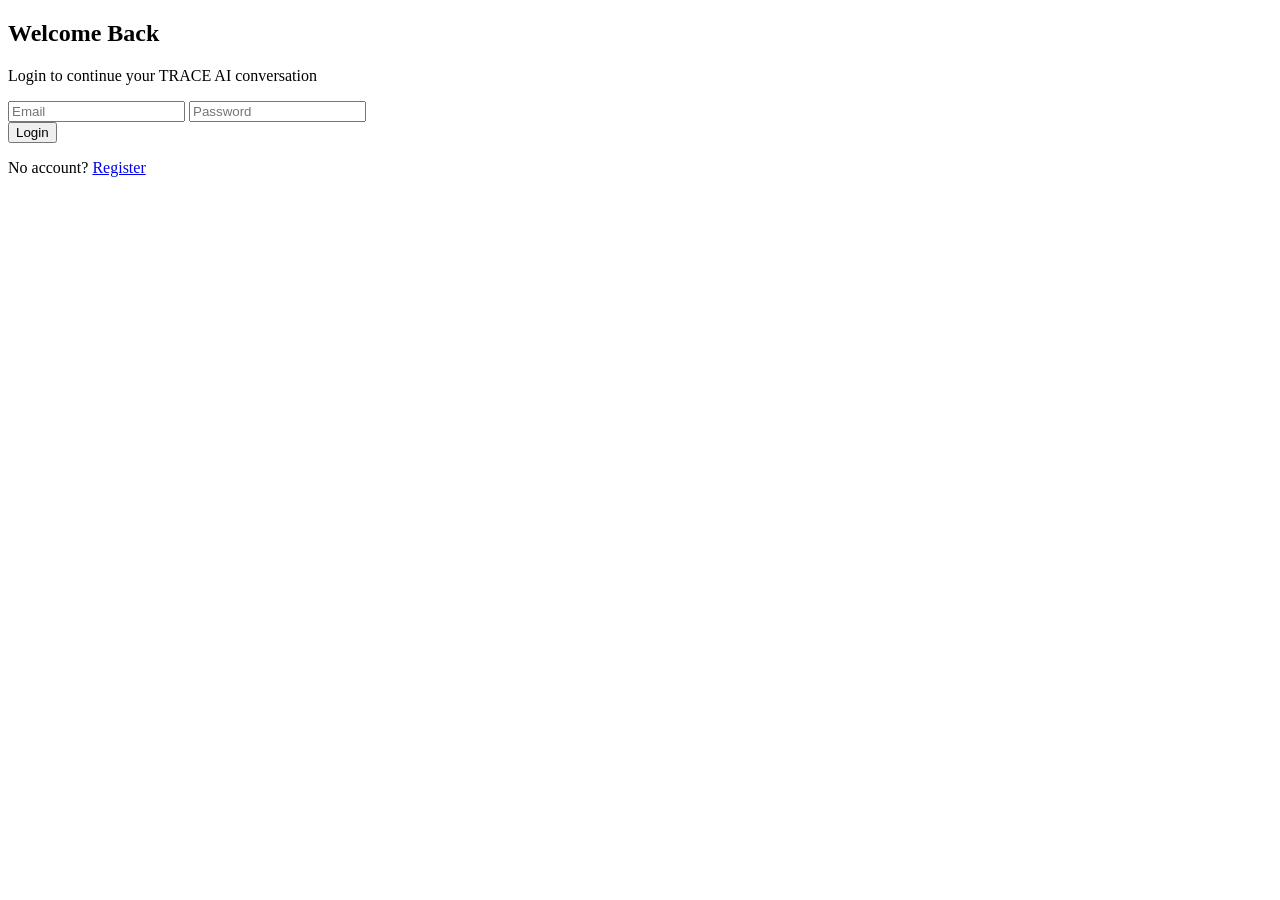
==== frontend/login.html @ 37f2cdd3 "Initial Phase 1 implementation of TRACE AI chatbot" ====
<!DOCTYPE html>
<html>
<head>
    <title>TRACE AI Chatbot</title>

    <link rel="stylesheet" href="/style.css">

    <link
        rel="icon"
        type="image/png"
        href="/yin.png">
</head>

<body>

<div class="auth-container">
    <h2 class="auth-title">Welcome Back</h2>
    <p class="auth-subtitle">Login to continue your TRACE AI conversation</p>

    <input id="email" placeholder="Email">
    <input id="password" type="password" placeholder="Password">

    <div id="toastMessage" class="toast-message auth-toast"></div>

    <button onclick="login()">Login</button>

    <p class="auth-text">
        No account?
        <a class="auth-link" href="/register.html">Register</a>
    </p>
</div>

<script>
function showToast(message, type = "success") {
    const toast = document.getElementById("toastMessage");

    toast.innerText = message;
    toast.className = "toast-message auth-toast show " + type;

    setTimeout(() => {
        toast.className = "toast-message auth-toast";
    }, 3000);
}

async function login() {
    const email = document.getElementById("email").value.trim();
    const password = document.getElementById("password").value.trim();

    if (!email || !password) {
        showToast("Please enter email and password.", "error");
        return;
    }

    try {
        const res = await fetch("/login", {
            method: "POST",
            headers: {
                "Content-Type": "application/json"
            },
            body: JSON.stringify({ email, password })
        });

        const data = await res.json();

        showToast(
            data.message,
            data.success ? "success" : "error"
        );

        if (data.success) {
            localStorage.setItem("username", data.name);

            setTimeout(() => {
                window.location.href = "/index.html";
            }, 900);
        }

    } catch (error) {
        showToast("Unable to connect to TRACE backend.", "error");
    }
}
</script>

</body>
</html>
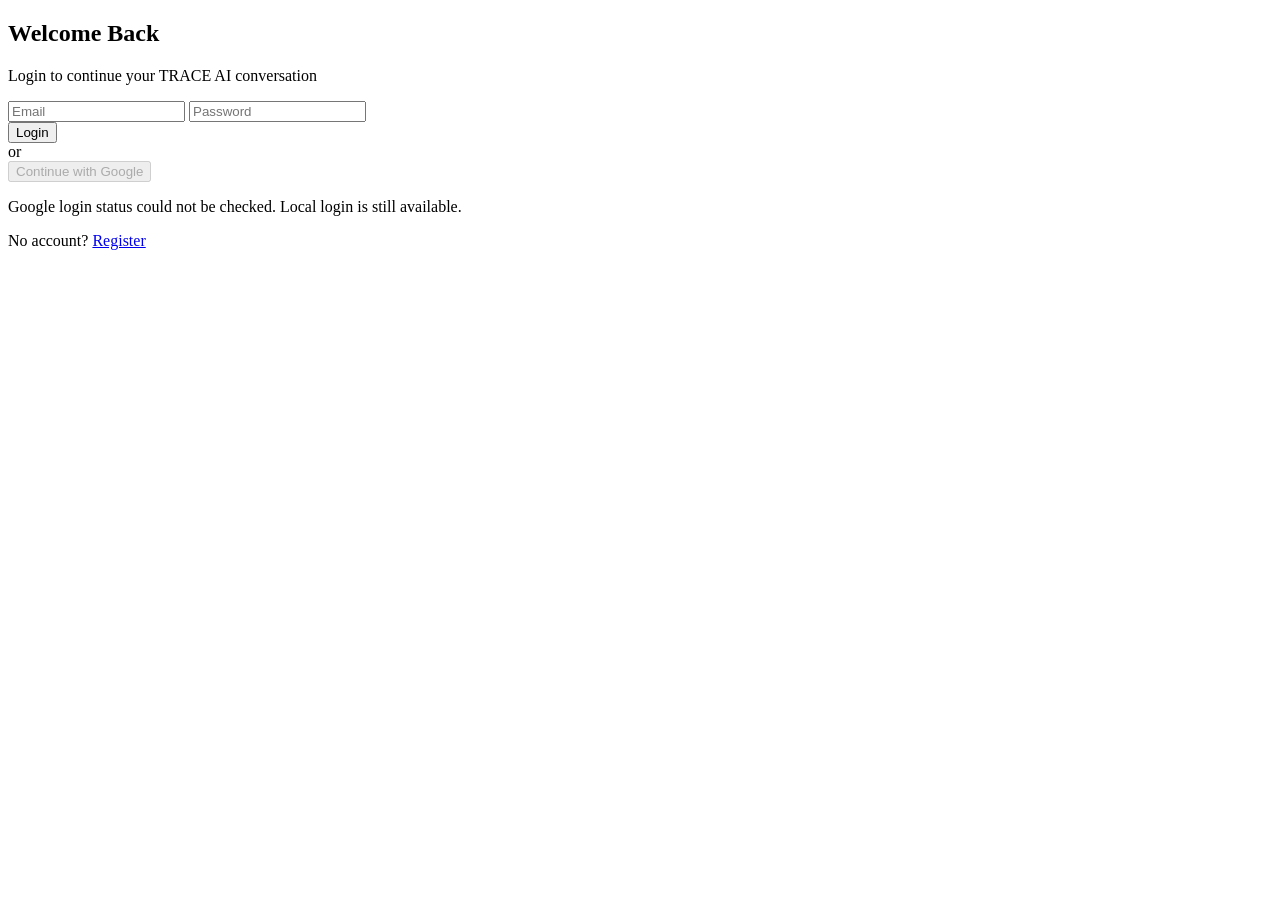
==== commit ba82882f: "Updated TRACE with Phase 2 requirments" ====
--- a/frontend/login.html
+++ b/frontend/login.html
@@ -3,12 +3,12 @@
 <head>
     <title>TRACE AI Chatbot</title>
 
-    <link rel="stylesheet" href="/style.css">
+    <link rel="stylesheet" href="/style.css?v=phase2-google-oauth">
 
     <link
         rel="icon"
         type="image/png"
-        href="/yin.png">
+        href="/yin.png?v=official-logo-2">
 </head>
 
 <body>
@@ -24,6 +24,21 @@
 
     <button onclick="login()">Login</button>
 
+    <div class="auth-divider"><span>or</span></div>
+    <button
+        id="googleLoginBtn"
+        class="google-login-btn"
+        type="button"
+        onclick="googleLogin()"
+        aria-describedby="googleLoginStatus"
+        disabled
+    >
+        Continue with Google
+    </button>
+    <p id="googleLoginStatus" class="google-login-status" role="status">
+        Checking Google login availability...
+    </p>
+
     <p class="auth-text">
         No account?
         <a class="auth-link" href="/register.html">Register</a>
@@ -31,6 +46,24 @@
 </div>
 
 <script>
+function storeUserProfile(user) {
+    const previousUserId = localStorage.getItem("user_id");
+
+    if (previousUserId) {
+        localStorage.removeItem(`trace_session_${previousUserId}`);
+    }
+    if (user.user_id && user.user_id !== previousUserId) {
+        localStorage.removeItem(`trace_session_${user.user_id}`);
+    }
+    localStorage.removeItem("session_id");
+
+    localStorage.setItem("username", user.name);
+    localStorage.setItem("user_id", user.user_id);
+    localStorage.setItem("user_email", user.email || "");
+    localStorage.setItem("auth_provider", user.auth_provider || "local");
+    localStorage.setItem("profile_picture", user.profile_picture || "");
+}
+
 function showToast(message, type = "success") {
     const toast = document.getElementById("toastMessage");
 
@@ -68,7 +101,12 @@
         );
 
         if (data.success) {
-            localStorage.setItem("username", data.name);
+            storeUserProfile(data.user || {
+                name: data.name,
+                user_id: data.user_id,
+                email,
+                auth_provider: "local"
+            });
 
             setTimeout(() => {
                 window.location.href = "/index.html";
@@ -79,7 +117,78 @@
         showToast("Unable to connect to TRACE backend.", "error");
     }
 }
+
+function googleLogin() {
+    window.location.href = "/auth/google/login";
+}
+
+async function configureGoogleLogin() {
+    const button = document.getElementById("googleLoginBtn");
+    const status = document.getElementById("googleLoginStatus");
+    try {
+        const response = await fetch("/auth/google/status");
+        const data = await response.json();
+        if (data.enabled) {
+            button.disabled = false;
+            status.innerText = "Google login is available.";
+        } else {
+            status.innerText = data.message || "Google login is not configured. Use local login for now.";
+        }
+    } catch (error) {
+        status.innerText = "Google login status could not be checked. Local login is still available.";
+    }
+}
+
+async function finishGoogleLogin() {
+    const params = new URLSearchParams(window.location.search);
+    if (params.get("oauth") === "success") {
+        window.history.replaceState({}, "", "/login.html");
+        try {
+            const response = await fetch("/auth/google/session", {
+                method: "GET",
+                credentials: "same-origin",
+                cache: "no-store"
+            });
+            let data = {};
+            try {
+                data = await response.json();
+            } catch (error) {
+                // Keep a friendly fallback when the backend returns a non-JSON error.
+            }
+            if (!response.ok || !data.success || !data.user) {
+                const message = response.status === 401
+                    ? "Google login session expired. Please try again."
+                    : "TRACE.AI could not finish Google login. Please try again.";
+                throw new Error(data.detail || message);
+            }
+
+            storeUserProfile(data.user);
+            showToast("Google login successful", "success");
+            setTimeout(() => {
+                window.location.href = "/index.html";
+            }, 900);
+        } catch (error) {
+            showToast(error.message || "Google login could not be completed. Please try again.", "error");
+        }
+    } else if (params.get("oauth_error")) {
+        const errorMessages = {
+            access_denied: "Google login was cancelled.",
+            invalid_oauth_response: "Google returned an invalid or expired login response.",
+            unverified_google_email: "Google did not provide a verified email address.",
+            google_profile_failed: "The Google profile could not be saved.",
+            google_token_exchange_failed: "TRACE.AI could not complete Google's token exchange. Please try again.",
+            google_userinfo_failed: "TRACE.AI could not retrieve your Google profile. Please try again."
+        };
+        const message = errorMessages[params.get("oauth_error")]
+            || "Google login could not be completed. Use local login.";
+        window.history.replaceState({}, "", "/login.html");
+        showToast(message, "error");
+    }
+}
+
+configureGoogleLogin();
+finishGoogleLogin();
 </script>
 
 </body>
-</html>+</html>
